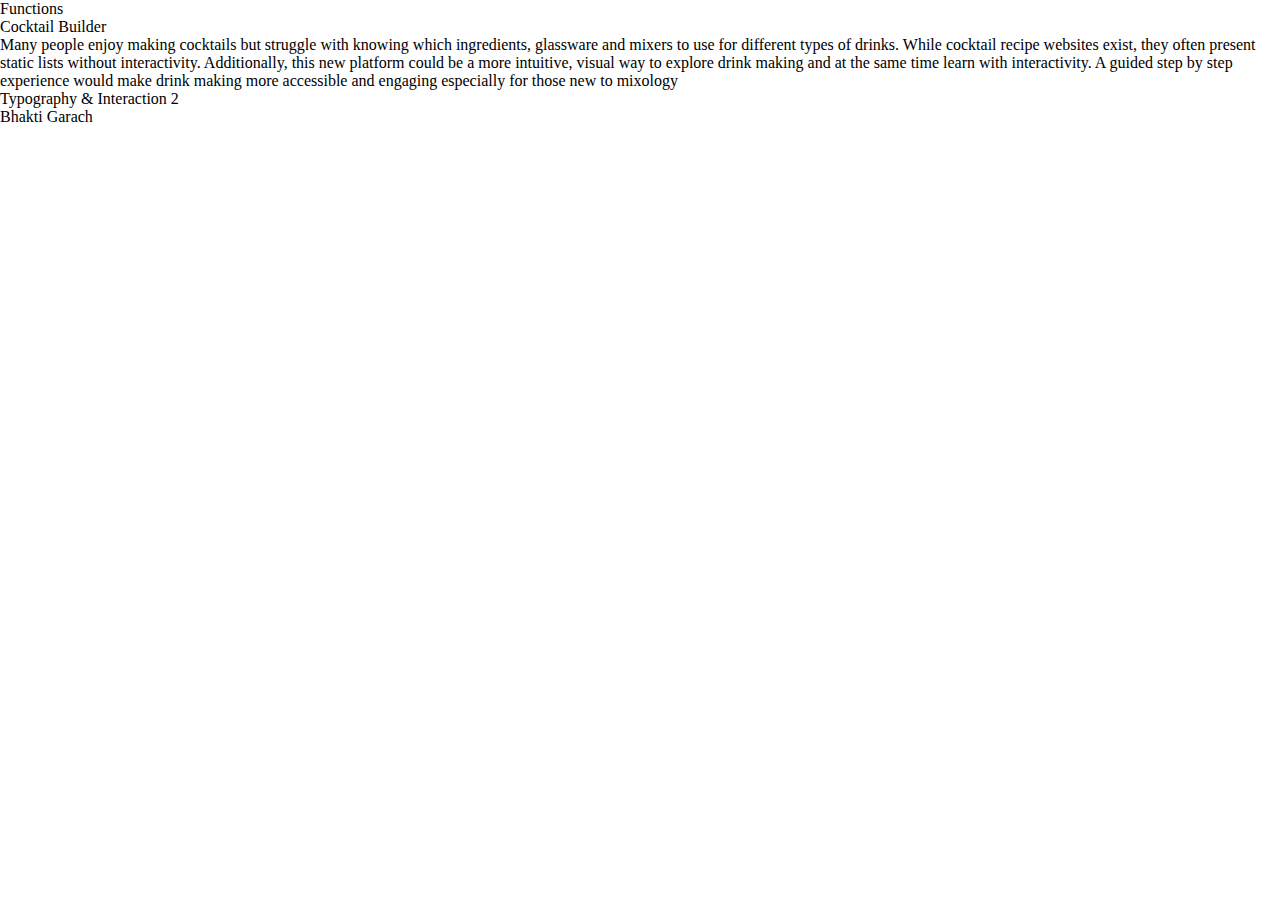
==== index.html @ 746c9493 "Repo setup" ====
<!DOCTYPE html>
<html lang="en">
    <head>
        <meta charset="UTF-8">
        <meta name="viewport" content="width=device-width, initial-scale=1">
        <title>Functions</title>
        <link href="assets/reset.css" rel="stylesheet">
        <link href="assets/style.css" rel="stylesheet">
        <script defer src="assets/functions.js"></script>
    </head>
    <body>
        <header>
            <h1>Functions</h1>
        </header>
        <main>
            <h1>Cocktail Builder</h1>
            <p>Many people enjoy making cocktails but struggle with knowing which ingredients, glassware and mixers to use for different types of drinks. While cocktail recipe websites exist, they often present static lists without interactivity. Additionally, this new platform could be a more intuitive, visual way to explore drink making and at the same time learn with interactivity. A guided step by step experience would make drink making more accessible and engaging especially for those new to mixology</p>
        </main>
        <footer>
            <p>Typography & Interaction 2</p>
            <p>Bhakti Garach</p>
        </footer>
    </body>
</html>
---- assets/style.css ----
/* CHECKLIST */
    /* ADD FONT FILES */
    /* MOBILE FIRST */
    /* RESPONSIVE MIN-WIDTH 375px, 768px, 1280px (INSERT WITHIN MAIN SECTIONS) */
    /* SET VARIABLES */
    /* USE CALC */
    /* HEADER */
    /* HEADER MEDIA QUERY */
    /* HEADER KEYFRAME ANIMATIONS */
    /* MAIN */
    /* MAIN MEDIA QUERY */
    /* MAIN KEYFRAME ANIMATIONS */
    /* FOOTER */
    /* FOOTER MEDIA QUERY */
    /* FOOTER ANIMATIONS */
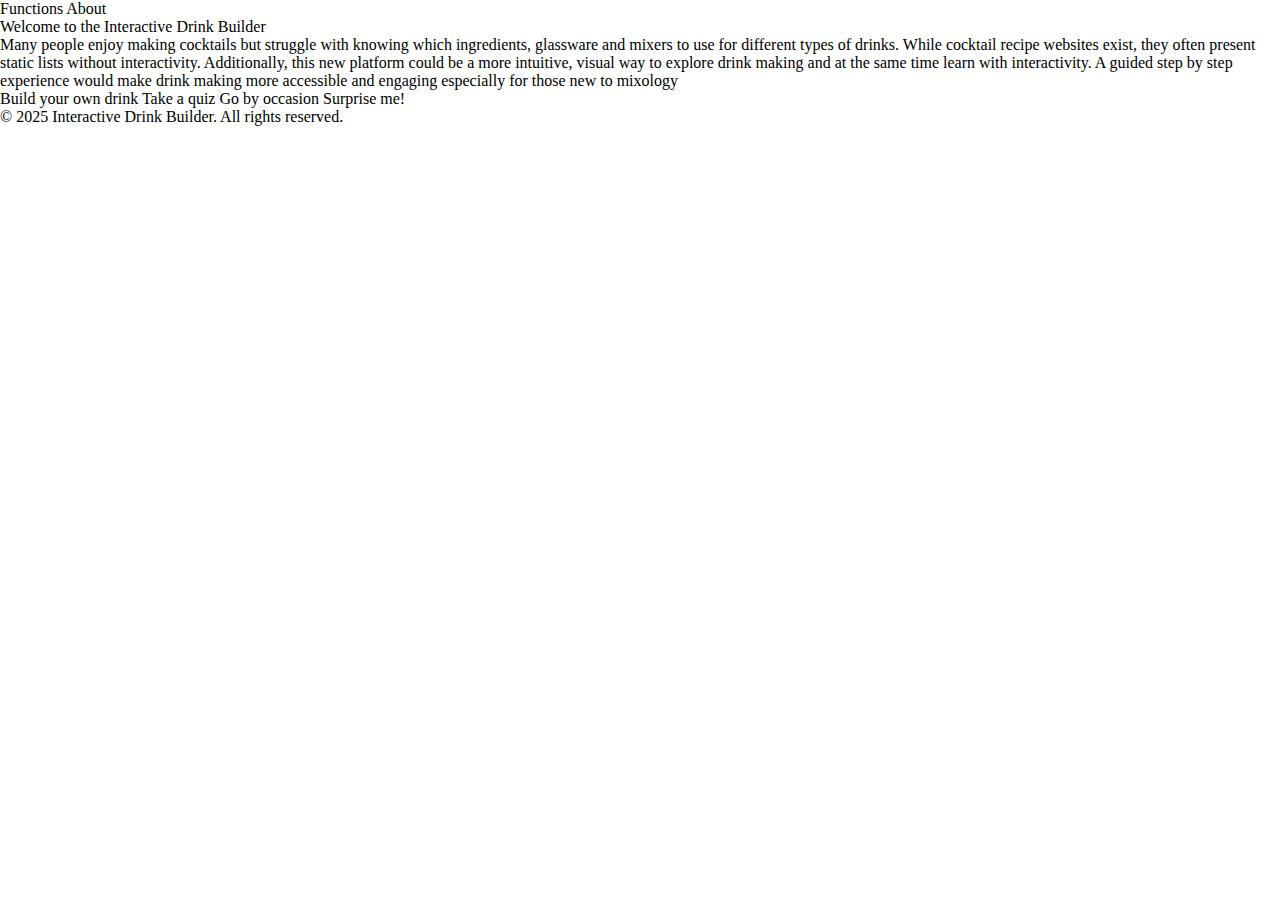
==== commit 9d4b9847: "landing page content" ====
--- a/index.html
+++ b/index.html
@@ -10,15 +10,25 @@
     </head>
     <body>
         <header>
-            <h1>Functions</h1>
+            <nav class="menu-container">
+                <span class="menu-left">Functions</span>
+                <span class="menu-right">About</span>
+            </nav>
         </header>
         <main>
-            <h1>Cocktail Builder</h1>
-            <p>Many people enjoy making cocktails but struggle with knowing which ingredients, glassware and mixers to use for different types of drinks. While cocktail recipe websites exist, they often present static lists without interactivity. Additionally, this new platform could be a more intuitive, visual way to explore drink making and at the same time learn with interactivity. A guided step by step experience would make drink making more accessible and engaging especially for those new to mixology</p>
+            <article class="main-content">
+                <h1>Welcome to the Interactive Drink Builder</h1>
+                <p>Many people enjoy making cocktails but struggle with knowing which ingredients, glassware and mixers to use for different types of drinks. While cocktail recipe websites exist, they often present static lists without interactivity. Additionally, this new platform could be a more intuitive, visual way to explore drink making and at the same time learn with interactivity. A guided step by step experience would make drink making more accessible and engaging especially for those new to mixology</p>
+                <section class="cta-buttons">
+                  <a href="builder.html" class="btn">Build your own drink</a>
+                  <a href="quiz.html" class="btn">Take a quiz</a>
+                  <a href="occasion.html" class="btn">Go by occasion</a>
+                  <a href="surprise.html" class="btn">Surprise me!</a>
+                </section>
+            </article>
         </main>
         <footer>
-            <p>Typography & Interaction 2</p>
-            <p>Bhakti Garach</p>
+            <p>&copy; 2025 Interactive Drink Builder. All rights reserved.</p>
         </footer>
     </body>
 </html>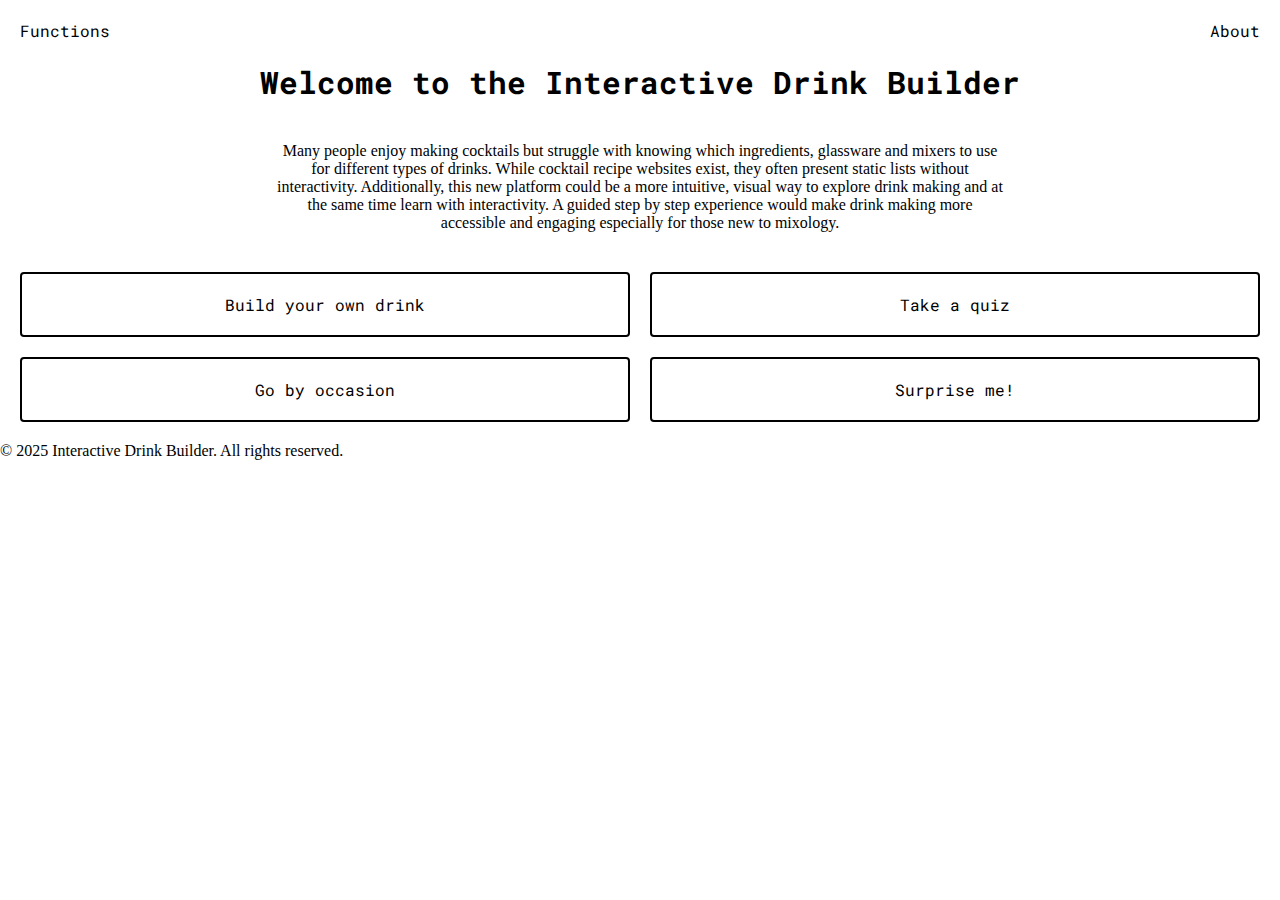
==== commit ac5ec9d0: "minor updates to DOM" ====
--- a/index.html
+++ b/index.html
@@ -17,8 +17,10 @@
         </header>
         <main>
             <article class="main-content">
-                <h1>Welcome to the Interactive Drink Builder</h1>
-                <p>Many people enjoy making cocktails but struggle with knowing which ingredients, glassware and mixers to use for different types of drinks. While cocktail recipe websites exist, they often present static lists without interactivity. Additionally, this new platform could be a more intuitive, visual way to explore drink making and at the same time learn with interactivity. A guided step by step experience would make drink making more accessible and engaging especially for those new to mixology</p>
+                <section class="intro">
+                    <h1>Welcome to the Interactive Drink Builder</h1>
+                    <p>Many people enjoy making cocktails but struggle with knowing which ingredients, glassware and mixers to use for different types of drinks. While cocktail recipe websites exist, they often present static lists without interactivity. Additionally, this new platform could be a more intuitive, visual way to explore drink making and at the same time learn with interactivity. A guided step by step experience would make drink making more accessible and engaging especially for those new to mixology.</p>
+                </section>
                 <section class="cta-buttons">
                   <a href="builder.html" class="btn">Build your own drink</a>
                   <a href="quiz.html" class="btn">Take a quiz</a>
--- a/assets/style.css
+++ b/assets/style.css
@@ -1,14 +1,112 @@
 /* CHECKLIST */
-    /* ADD FONT FILES */
     /* MOBILE FIRST */
     /* RESPONSIVE MIN-WIDTH 375px, 768px, 1280px (INSERT WITHIN MAIN SECTIONS) */
+    /* USE CALC */
+    /* ADD FONT FILES */
+    @import url('https://fonts.googleapis.com/css2?family=Roboto+Mono:ital,wght@0,100..700;1,100..700&display=swap');
+
     /* SET VARIABLES */
-    /* USE CALC */
+    :root {
+        /* GENERAL */
+        --spacing: 1.25rem;
+
+        /* FONT IN USE */
+        --menu-font: 'Roboto Mono';
+        --heading-font: 'Roboto Mono';
+        --subheading-font: 'Roboto Mono';
+        --paragraph-font: 'Roboto Mono';
+
+        /* COLORS */
+        --primary-color: black;
+        --secondary-color: grey;
+
+        /* H1 STYLE */
+        --h1-font-size: 1.3rem;
+
+        /* H2 STYLE */
+        --h2-font-size: 1rem;
+
+        /* PARAGRAPH STYLE */
+        --paragraph-size: 1rem;
+
+
+    }
     /* HEADER */
+
+    /* HEADER STYLING */
+    header {
+        background-color: white;
+        padding: var(--spacing) 0;
+    }
+    
+    .menu-container {
+        display: flex;
+        justify-content: space-between;
+        align-items: center;
+        padding: 0 var(--spacing);
+        font-family: var(--menu-font);
+    }
+  
     /* HEADER MEDIA QUERY */
     /* HEADER KEYFRAME ANIMATIONS */
     /* MAIN */
+    .intro h1 {
+        font-family: var(--heading-font);
+        font-size: calc(var(--h1-font-size) * 1.5);
+        font-weight: bold;
+        margin-bottom: var(--spacing);
+        text-align: center;
+        }
+    
+        .intro p {
+        text-align: center;
+        padding: var(--spacing);
+    }  
+                     
+    .cta-buttons {
+        display: grid;
+        grid-template-columns: repeat(2, 1fr);
+        gap: var(--spacing);
+        padding: var(--spacing);
+    }
+    
+    .cta-buttons a.btn {
+        display: inline-block;
+        padding: var(--spacing);
+        background-color: white;
+        color: var(--primary-color);
+        text-decoration: none;
+        border: 2px solid var(--primary-color);
+        border-radius: 4px;
+        text-align: center;
+        font-family: var(--menu-font);
+        font-size: var(--paragraph-size);
+        transition: background-color 0.3s ease, transform 0.3s ease, color 0.3s ease;
+      }
+      
+      .cta-buttons a.btn:hover,
+      .cta-buttons a.btn:focus {
+        background-color: var(--secondary-color);
+        color: var(--primary-color);
+        transform: translateY(-2px);
+      }
+      
     /* MAIN MEDIA QUERY */
+    @media (min-width: 1280px) {
+    .intro h1 {
+        font-family: var(--heading-font);
+        font-size: calc(var(--h1-font-size) * 1.5);
+        font-weight: bold;
+        margin-bottom: var(--spacing);
+        }
+    
+        .intro p {
+        width: 60%;
+        margin: 0 auto;
+        text-align: center;
+        padding: var(--spacing);
+        }
+    }
     /* MAIN KEYFRAME ANIMATIONS */
     /* FOOTER */
     /* FOOTER MEDIA QUERY */
